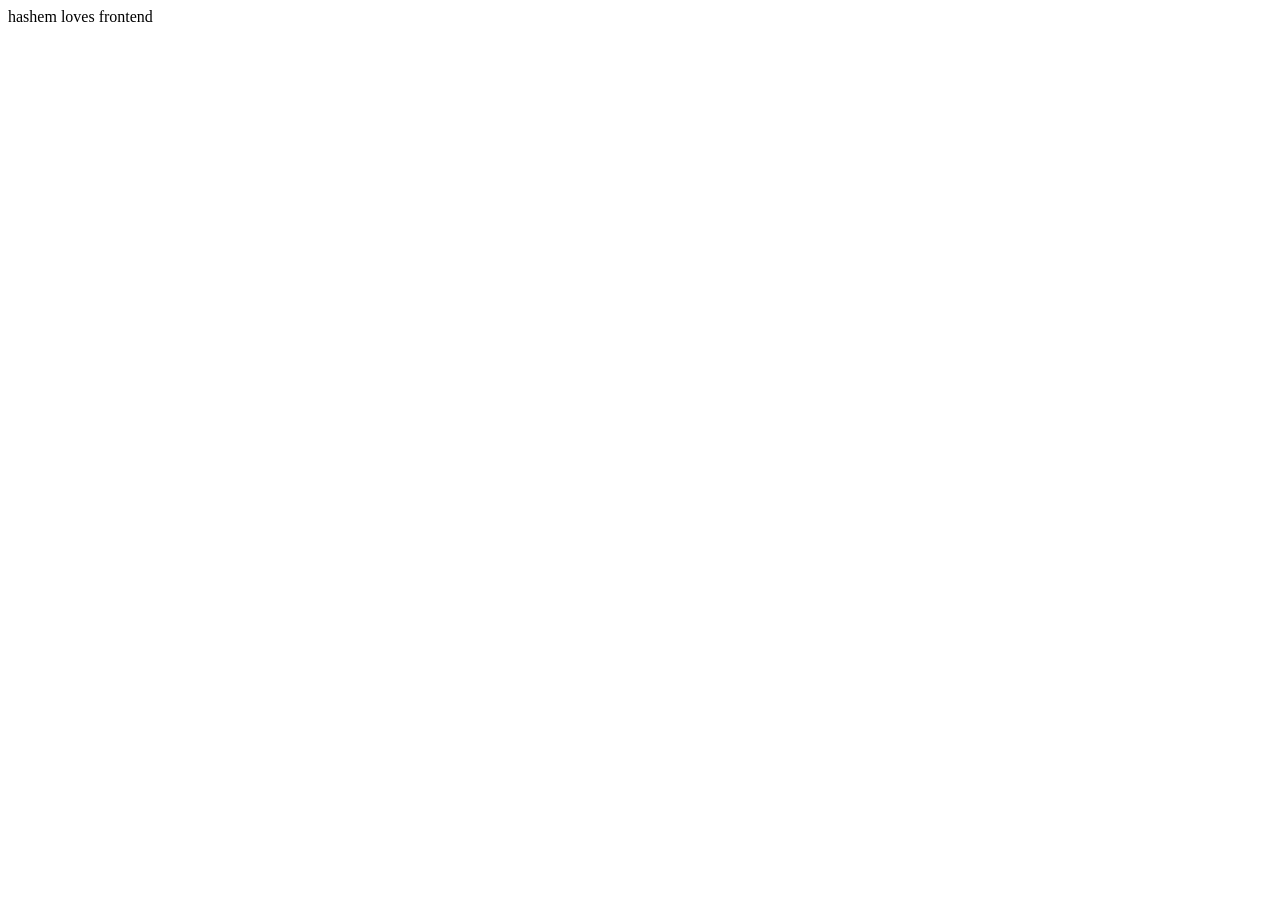
==== index.html @ 9e8c870b "add files" ====
<!DOCTYPE html>
<html lang="en">
    <head>
        <meta charset="UTF-8">
        <meta name="viewport" content="width=device-width, initial-scale=1.0">
        <title>Document</title>
    </head>
    <body>
        hashem loves frontend
    </body>
</html>
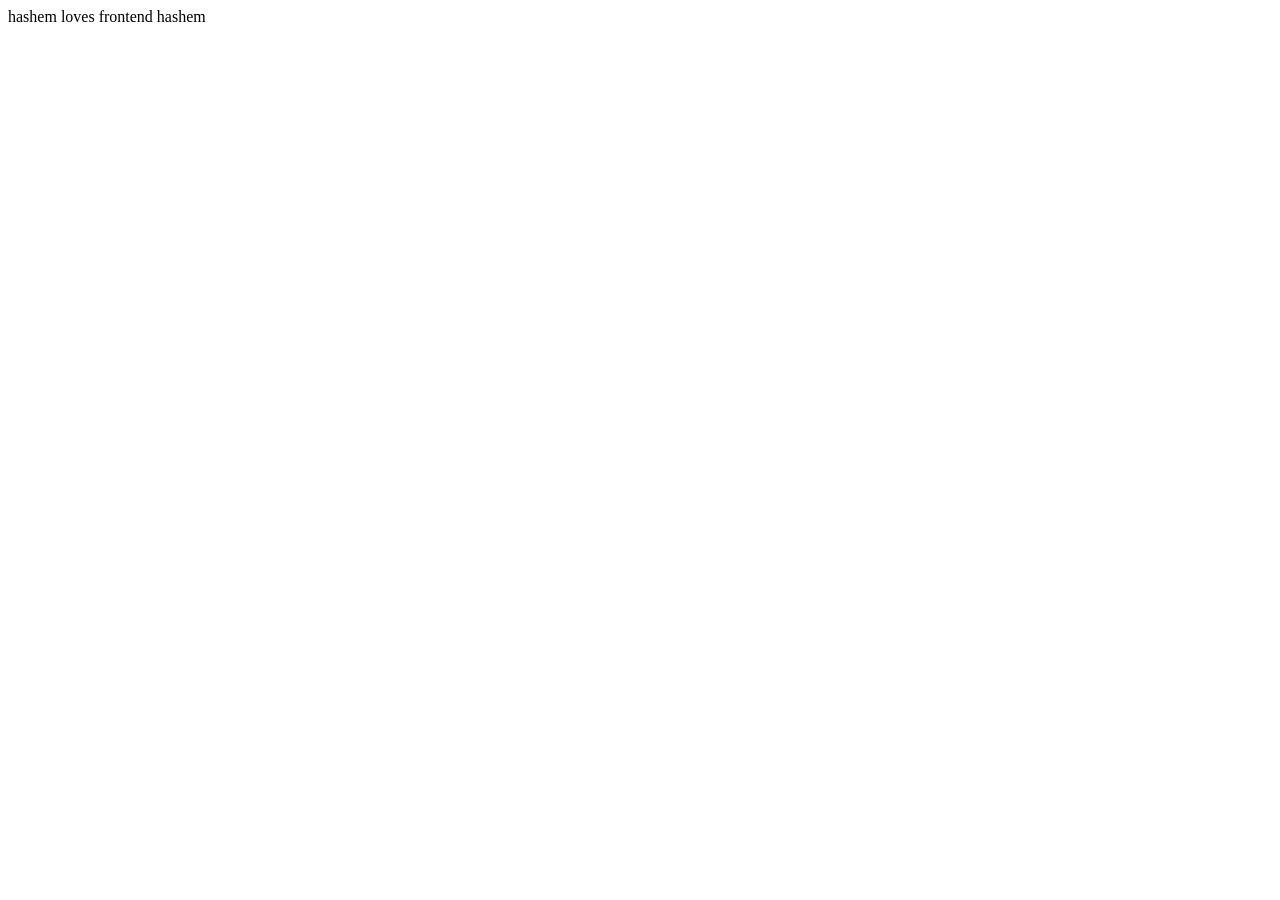
==== commit acdb221c: "add hashem" ====
--- a/index.html
+++ b/index.html
@@ -7,5 +7,6 @@
     </head>
     <body>
         hashem loves frontend
+        hashem
     </body>
 </html>
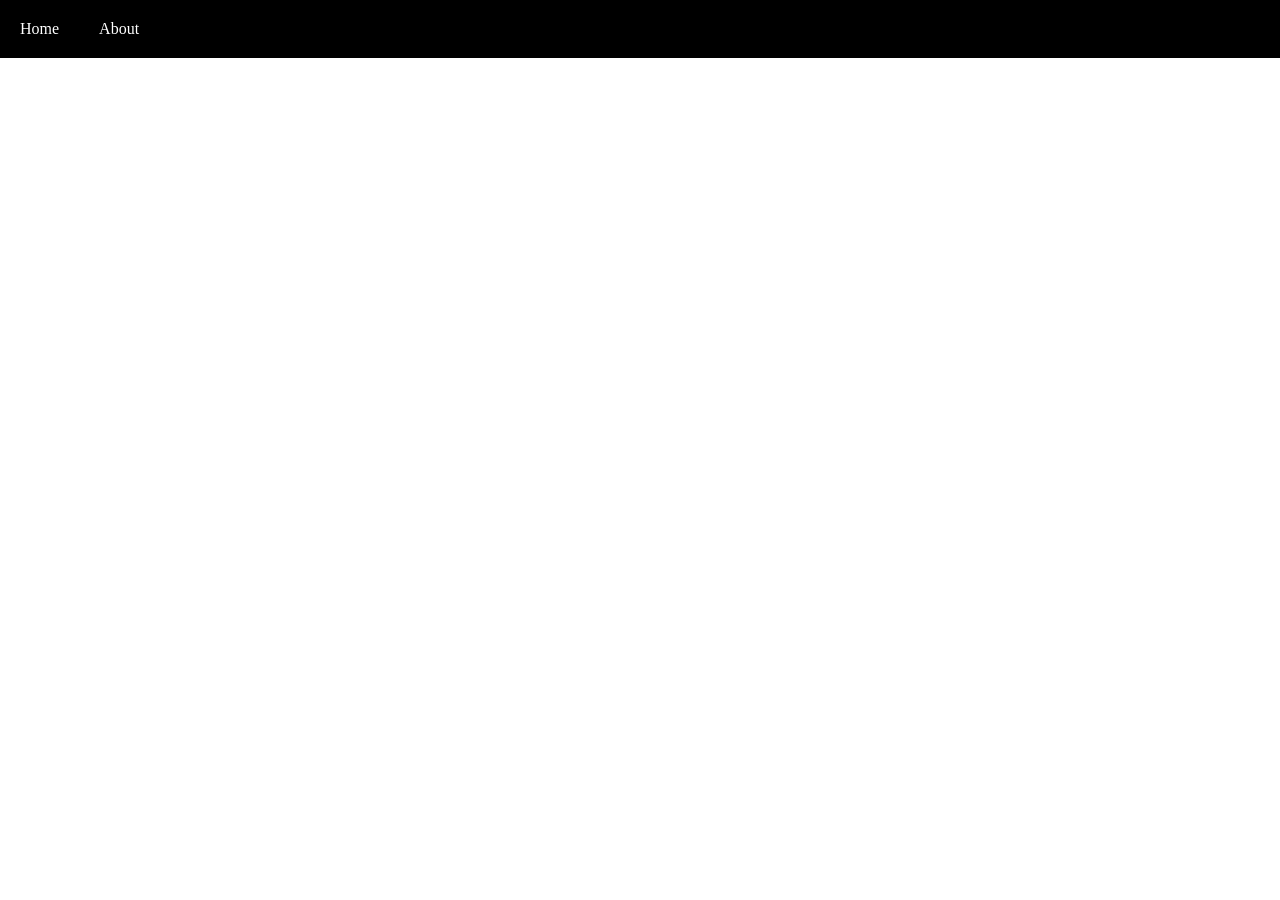
==== commit 3bd4a295: "add nvbar" ====
--- a/index.html
+++ b/index.html
@@ -3,10 +3,19 @@
     <head>
         <meta charset="UTF-8">
         <meta name="viewport" content="width=device-width, initial-scale=1.0">
+        <link rel="stylesheet" href="./style.css">
         <title>Document</title>
     </head>
     <body>
-        hashem loves frontend
-        hashem
+        <div class="navBar">
+            <ul class="menu">
+                <li class="menuItem">
+                    <a href="#">Home</a>
+                </li>
+                <li class="menuItem">
+                    <a href="/about.html">About</a>
+                </li>
+            </ul>
+        </div>
     </body>
 </html>
--- a/style.css
+++ b/style.css
@@ -0,0 +1,31 @@
+* {
+    padding: 0;
+    margin: 0;
+    box-sizing: border-box;
+}
+
+.navBar {
+    background-color: black;
+}
+
+.menu {
+    display: flex;
+}
+
+.menuItem {
+    padding: 20px;
+    list-style: none;
+}
+
+.menuItem a {
+    color: white;
+    text-decoration: none;
+}
+
+.menuItem:hover {
+    background-color: white;
+}
+
+.menuItem:hover a {
+    color: black;
+}
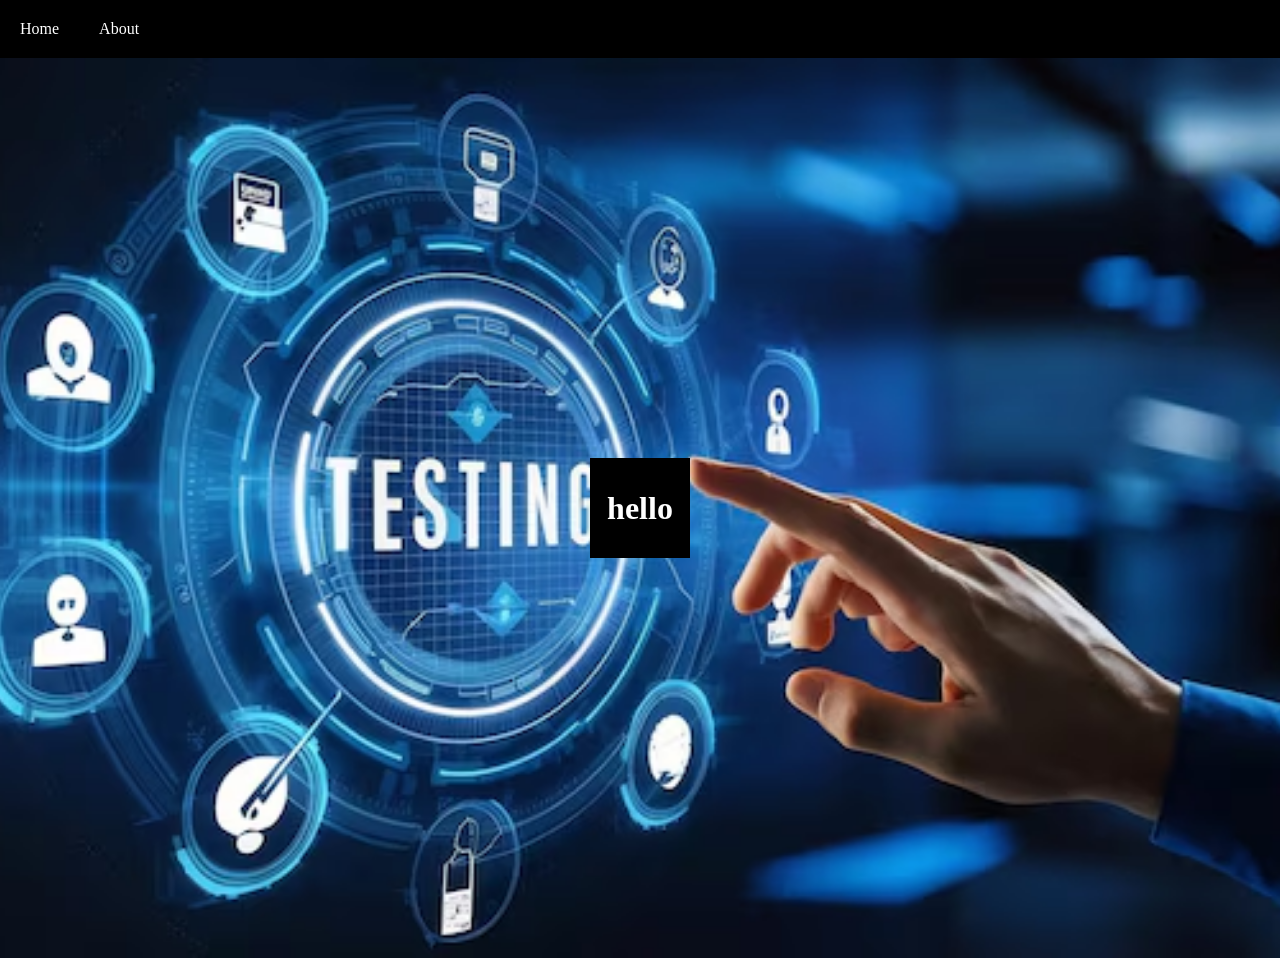
==== commit 2e87a175: "add header" ====
--- a/index.html
+++ b/index.html
@@ -17,5 +17,8 @@
                 </li>
             </ul>
         </div>
+        <div class="header-img">
+            <h1>hello</h1>
+        </div>
     </body>
 </html>
--- a/style.css
+++ b/style.css
@@ -28,4 +28,25 @@
 
 .menuItem:hover a {
     color: black;
+}
+
+.header-img {
+    background-image: url('./assetes/testing.avif');
+    height: 100vh;
+    background-position: center;
+    background-repeat: no-repeat;
+    background-size: cover;
+    display: flex;
+    justify-content: center;
+    align-items: center;
+}
+
+.header-img h1 {
+    background-color: black;
+    color: white;
+    width: 100px;
+    height: 100px;
+    display: flex;
+    justify-content: center;
+    align-items: center;
 }
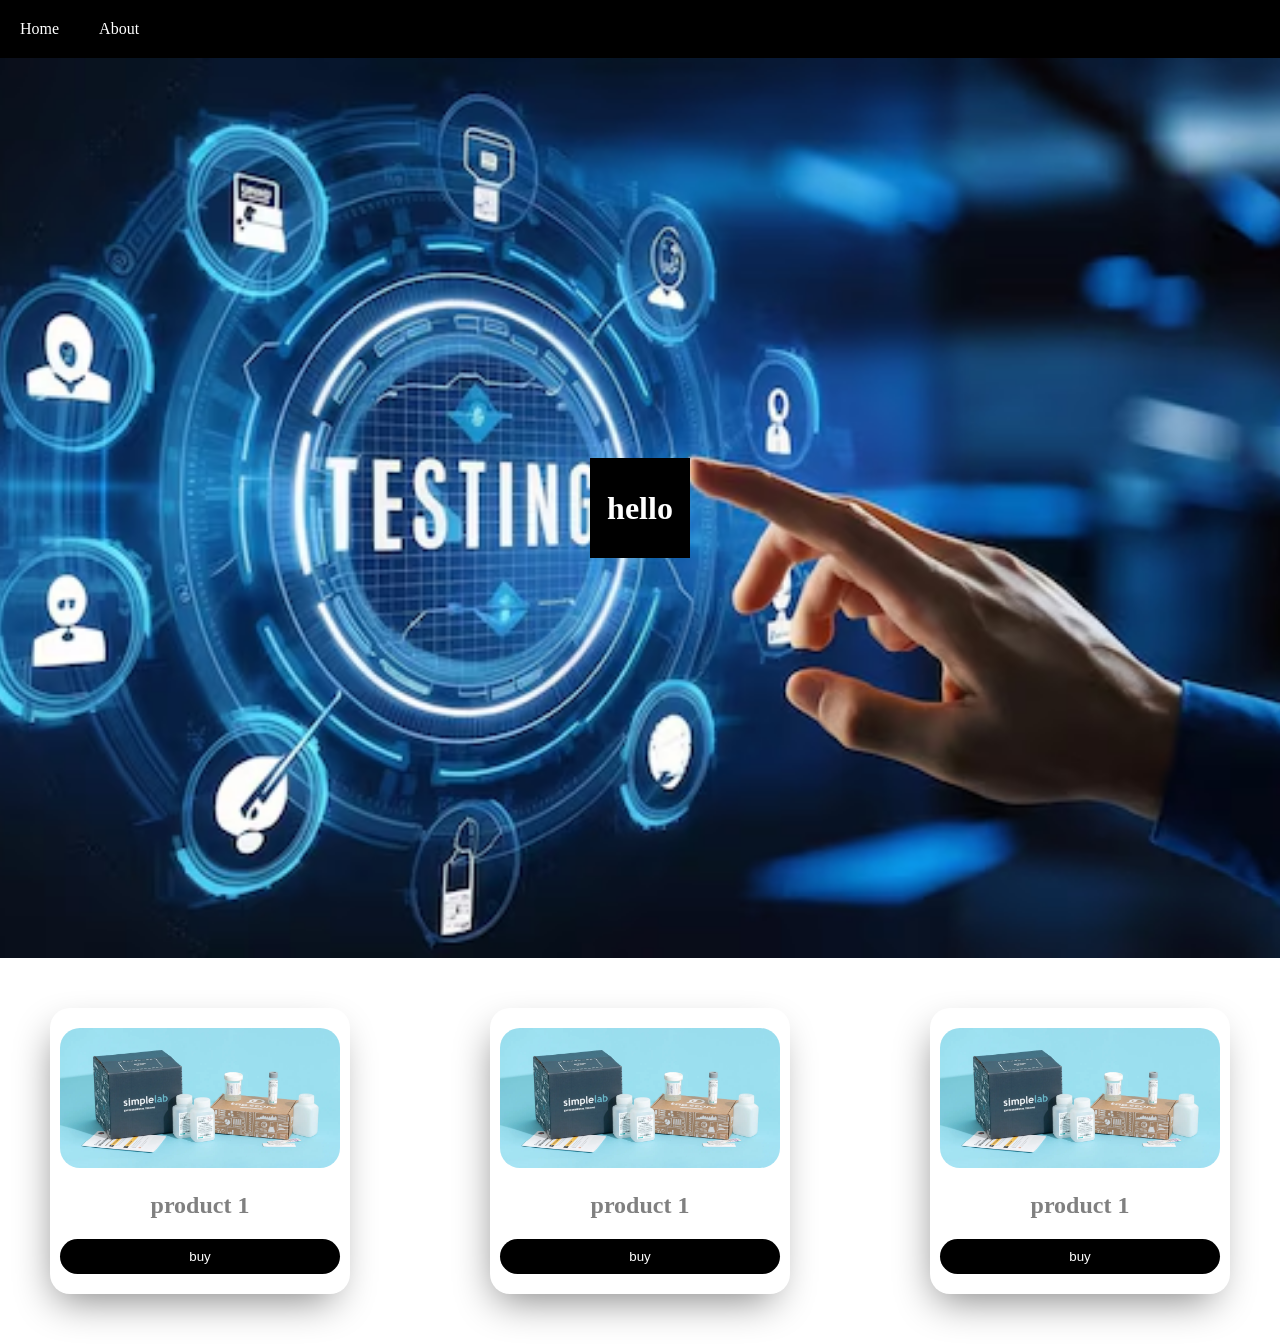
==== commit ce6ea84e: "add cards" ====
--- a/index.html
+++ b/index.html
@@ -20,5 +20,22 @@
         <div class="header-img">
             <h1>hello</h1>
         </div>
+        <div class="cards">
+            <div class="card">
+                <img src="./assetes/product1.webp" alt srcset>
+                <h2>product 1</h2>
+                <button type="button">buy</button>
+            </div>
+            <div class="card">
+                <img src="./assetes/product1.webp" alt srcset>
+                <h2>product 1</h2>
+                <button type="button">buy</button>
+            </div>
+            <div class="card">
+                <img src="./assetes/product1.webp" alt srcset>
+                <h2>product 1</h2>
+                <button type="button">buy</button>
+            </div>
+        </div>
     </body>
 </html>
--- a/style.css
+++ b/style.css
@@ -49,4 +49,42 @@
     display: flex;
     justify-content: center;
     align-items: center;
+}
+
+.cards {
+    margin: 50px;
+    display: flex;
+    justify-content: space-between;
+    align-items: center;
+}
+
+.card {
+    width: 300px;
+    box-shadow: -5px 16px 40px -11px gray;
+    border-radius: 20px;
+    height: max-content;
+    padding: 10px;
+}
+
+.card img {
+    width: 100%;
+    border-radius: 20px;
+    margin: 10px 0;
+}
+
+.card h2 {
+    color: gray;
+    margin: 10px 0;
+    width: 100%;
+    text-align: center;
+}
+
+.card button {
+    width: 100%;
+    background-color: black;
+    color: white;
+    padding: 10px;
+    margin: 10px 0;
+    border-radius: 20px;
+    border: none;
 }
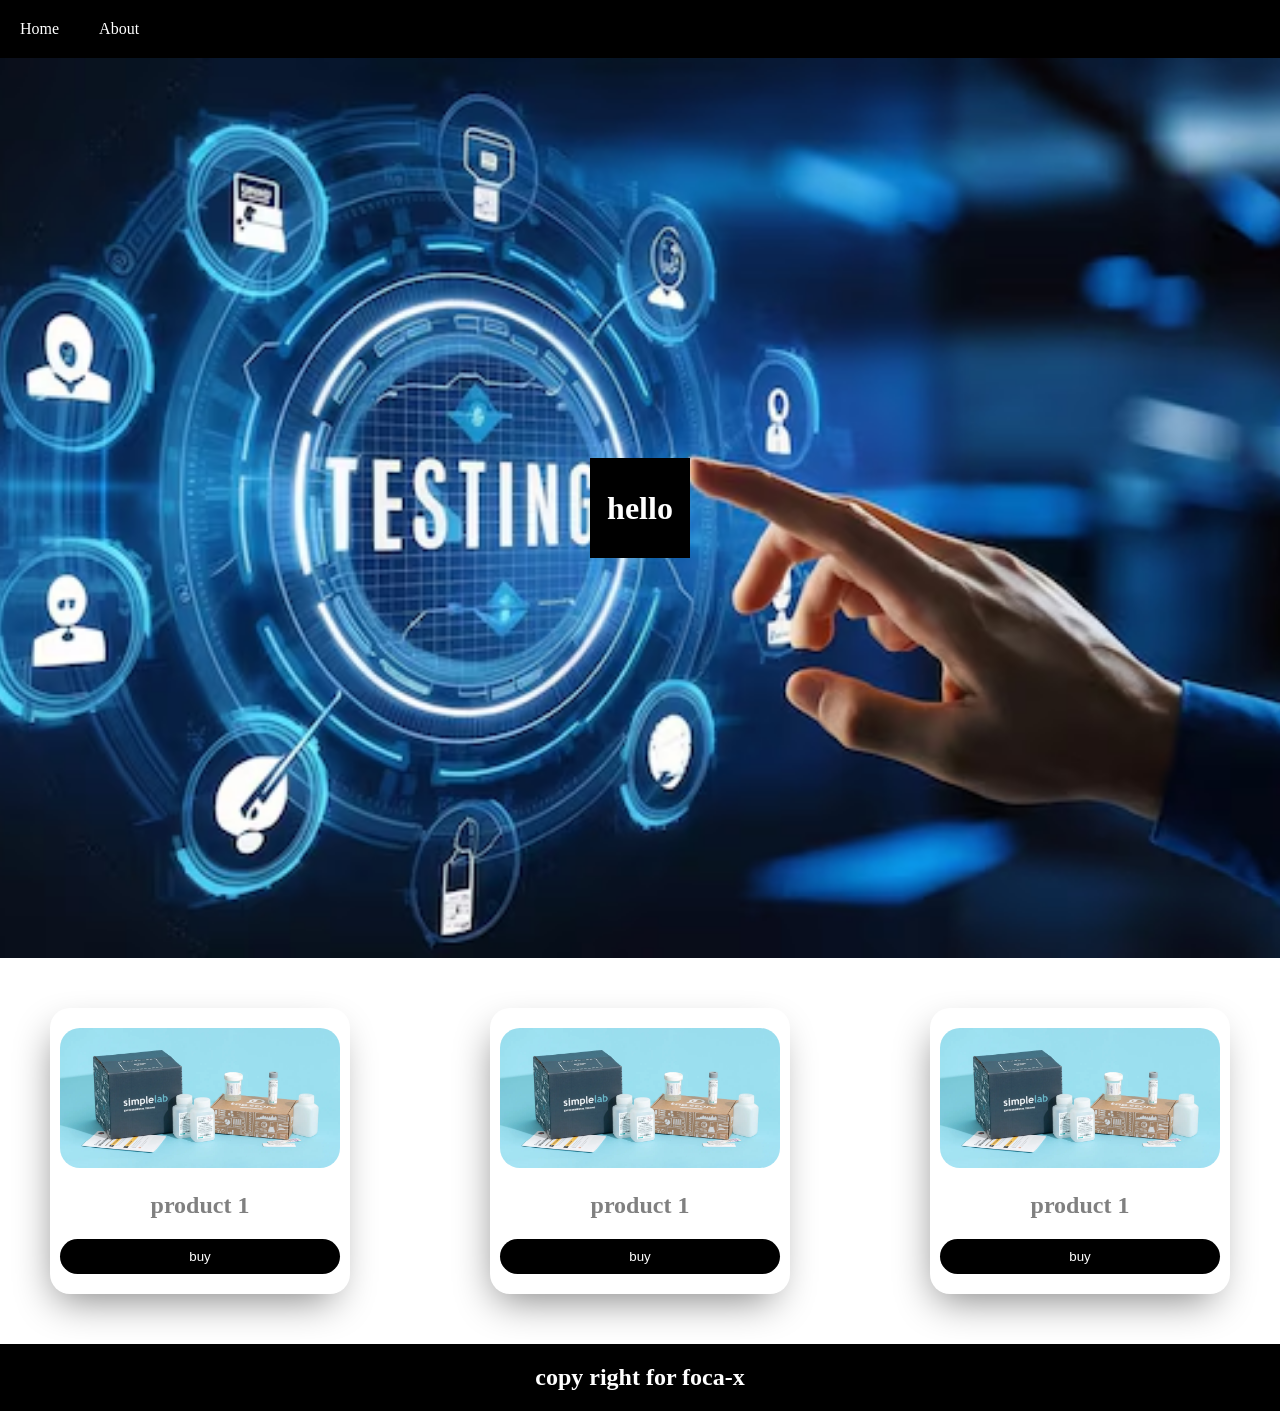
==== commit a503ad2b: "add footer" ====
--- a/index.html
+++ b/index.html
@@ -37,5 +37,8 @@
                 <button type="button">buy</button>
             </div>
         </div>
+        <footer>
+            <h2>copy right for foca-x</h2>
+        </footer>
     </body>
 </html>
--- a/style.css
+++ b/style.css
@@ -87,4 +87,12 @@
     margin: 10px 0;
     border-radius: 20px;
     border: none;
+}
+
+footer {
+    width: 100%;
+    background-color: black;
+    color: white;
+    text-align: center;
+    padding: 20px;
 }
